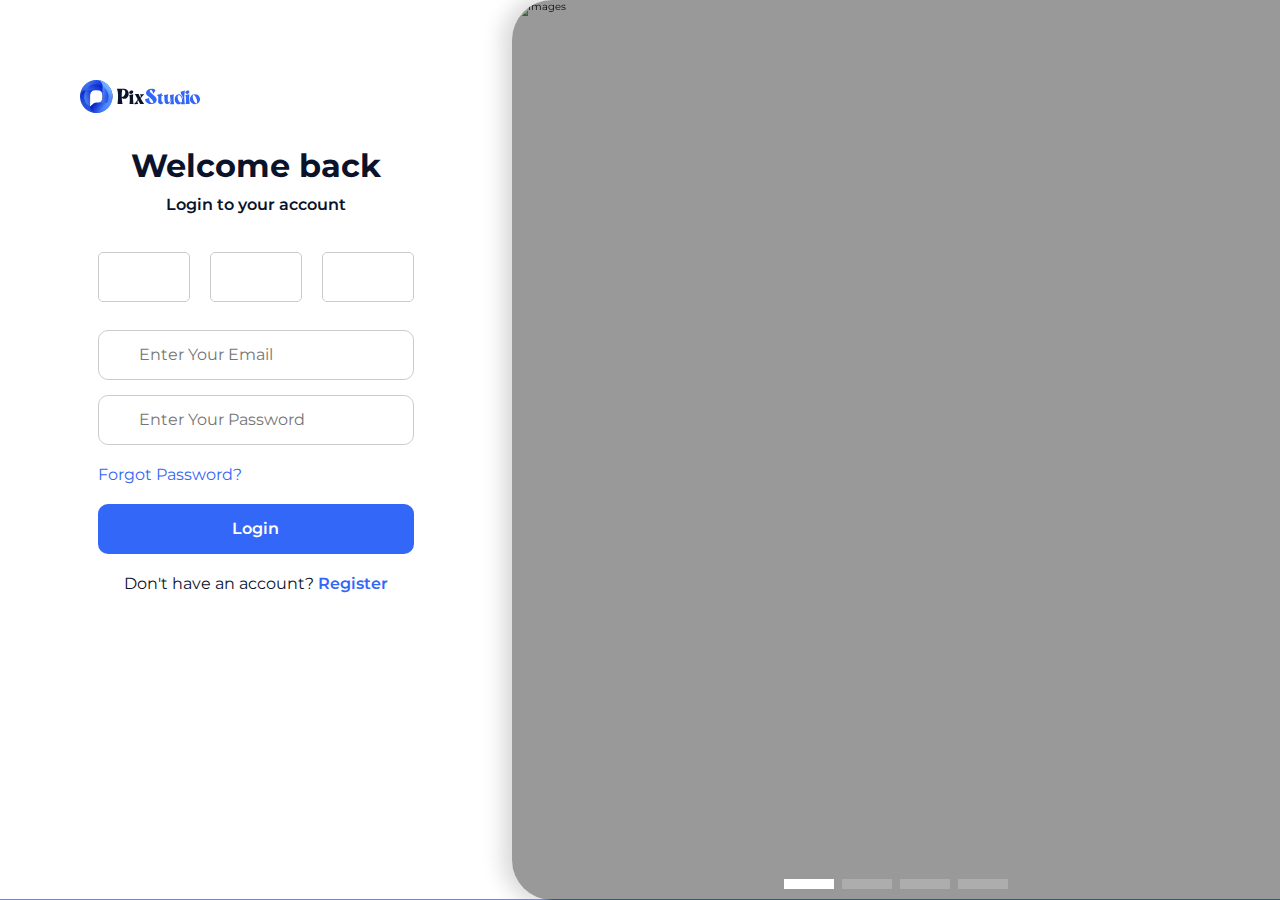
==== login.html @ 45ed2290 "first commit" ====
<!DOCTYPE html>
<html lang="en">
  <head>
    <meta charset="UTF-8" />
    <meta name="viewport" content="width=device-width, initial-scale=1.0" />
    <title>PixStudio - Login</title>

    <!-- Favicon -->
    <link
      rel="shortcut icon"
      href="./assets/Image/favicon.ico"
      type="image/x-icon"
    />
    <link
      rel="shortcut icon"
      href="./assets/Image/apple-touch-icon.png"
      type="image/x-icon"
    />

    <!-- Flaticon Link -->
    <link
      rel="stylesheet"
      href="https://cdn-uicons.flaticon.com/uicons-regular-rounded/css/uicons-regular-rounded.css"
    />
    <link
      rel="stylesheet"
      href="https://cdn-uicons.flaticon.com/uicons-solid-rounded/css/uicons-solid-rounded.css"
    />
    <link
      rel="stylesheet"
      href="https://cdn-uicons.flaticon.com/uicons-brands/css/uicons-brands.css"
    />

    <!-- Css File -->
    <link rel="stylesheet" href="./assets/css/login.css" />

    <!-- Swiper Js CSS File -->
    <link
      rel="stylesheet"
      href="https://cdn.jsdelivr.net/npm/swiper@10/swiper-bundle.min.css"
    />
  </head>
  <body>
    <!-- =========================
          Preloader 
    ========================= -->
    <section class="preloader">
      <div class="spinner"></div>
    </section>

    <!-- =========================
          Login and Slider
    ========================= -->
    <div class="container">
      <div class="login-wrapper">
        <!-- Logo -->
        <div class="logo">
          <a href="./index.html">
            <img src="./assets/Image/Logo.svg" alt="pixhub-logo" />
          </a>
        </div>

        <!-- Login Form -->
        <div class="login-form">
          <div class="title">
            <h1>Welcome back</h1>
            <p>Login to your account</p>
          </div>
          <!-- Social Account Login -->
          <div class="social-media-login">
            <button><i class="fi fi-brands-google"></i></button>
            <button><i class="fi fi-brands-facebook"></i></button>
            <button><i class="fi fi-brands-twitter"></i></button>
          </div>

          <form>
            <div class="input-field">
              <i class="fi fi-rr-envelope"></i>
              <input
                type="email"
                name="email"
                id="email"
                placeholder="Enter Your Email"
                autofocus
                autocomplete="off"
              />
            </div>
            <div class="input-field">
              <i class="fi fi-rr-lock"></i>
              <input
                type="password"
                name="password"
                id="password"
                placeholder="Enter Your Password"
              />
              <i class="fi fi-rr-eye-crossed hide"></i>
            </div>

            <a href="#">Forgot Password?</a>

            <div class="loginBtn">
              <button id="loginBtn">Login</button>
            </div>

            <p>Don't have an account? <a href="./register.html">Register</a></p>
          </form>
        </div>
      </div>

      <!-- Slider -->

      <div class="slider-container">
        <!-- Slider main container -->
        <div class="swiper mySwiper">
          <div class="swiper-wrapper">
            <div class="swiper-slide">
              <img
                src="https://images.pexels.com/photos/285814/pexels-photo-285814.jpeg?auto=compress&cs=tinysrgb&w=940"
                alt="images"
              />
            </div>
            <div class="swiper-slide">
              <img
                src="https://images.pexels.com/photos/3861964/pexels-photo-3861964.jpeg?auto=compress&cs=tinysrgb&w=940"
                alt="images"
              />
            </div>
            <div class="swiper-slide">
              <img
                src="https://images.pexels.com/photos/34578/pexels-photo.jpg?auto=compress&cs=tinysrgb&w=940"
                alt="images"
              />
            </div>
            <div class="swiper-slide">
              <img
                src="https://images.pexels.com/photos/57690/pexels-photo-57690.jpeg?auto=compress&cs=tinysrgb&w=940"
                alt="images"
              />
            </div>
          </div>

          <div class="swiper-pagination"></div>
        </div>
      </div>
    </div>

    <!-- JavaScript File -->
    <script src="https://cdn.jsdelivr.net/npm/sweetalert2@11"></script>
    <script src="https://cdn.jsdelivr.net/npm/swiper@10/swiper-bundle.min.js"></script>
    <script src="./assets/js/login.js"></script>
  </body>
</html>
---- assets/css/login.css ----
@import url("https://fonts.googleapis.com/css2?family=Montserrat:wght@200;300;400;500;600;700;800&display=swap");

* {
  margin: 0;
  padding: 0;
  box-sizing: border-box;
  font-family: "Montserrat", sans-serif;
  list-style: none;
  text-decoration: none;
  outline: none;
}

:root {
  --explore-50: #ecf7ff;
  --explore-100: #dcf0ff;
  --explore-200: #c0e2ff;
  --explore-300: #9acdff;
  --explore-400: #73adff;
  --explore-500: #528cff;
  --explore-600: #3367f8;
  --explore-700: #2652dc;
  --explore-800: #2247b1;
  --explore-900: #24418b;
  --explore-950: #0b132a;
  --grey-color: #7c7c7c;
  --white-color: #fff;
  --border-color: #ccc;
}

::selection {
  background-color: #2652dc;
  color: #fff;
}

::-webkit-scrollbar {
  appearance: none;
  width: 8px;
  height: 8px;
  background-color: #ddd;
  border-radius: 50px;
}
::-webkit-scrollbar-thumb {
  background-color: #ccc;
  border-radius: 50px;
  border: 1px solid #999;
}

html {
  font-size: 62.5%;
  scroll-behavior: smooth;
}

body {
  width: 100%;
  height: 100vh;
  position: relative;
  background-color: var(--white-color);
}

/* preloader Section Design */

.preloader {
  position: fixed;
  width: 100%;
  height: 100%;
  background-color: rgba(255, 255, 255, 0.7);
  backdrop-filter: blur(10px);
  z-index: 9999;
  display: flex;
  align-items: center;
  justify-content: center;
  gap: 2rem;
  transition: 0.3s ease-in-out;
}
.preloader.hide-loader {
  opacity: 0;
  visibility: hidden;
  pointer-events: none;
}
.preloader .spinner {
  width: 9rem;
  height: 9rem;
  border: 5px solid var(--explore-950);
  border-radius: 50%;
  border-top: transparent;
  border-right: transparent;
  border-left: transparent;
  animation: spinner 0.5s infinite linear;
}
.preloader span {
  font-size: 3rem;
  font-weight: 600;
  color: var(--explore-950);
}

@keyframes spinner {
  0% {
    transform: rotate(0%);
  }
  100% {
    transform: rotate(360deg);
  }
}

.container {
  width: 100%;
  height: 100%;
  background-color: var(--white-color);
  display: flex;
  align-items: center;
  justify-content: space-between;
}

.container .login-wrapper {
  width: 40%;
  height: 100%;
  padding: 8rem 8rem;
  display: flex;
  flex-direction: column;
  align-items: center;
  justify-content: space-between;
  gap: 2rem;
}
.login-wrapper .logo {
  width: 100%;
}
.logo img {
  width: 12rem;
}

.login-wrapper .login-form {
  width: 100%;
  height: 100%;
  display: flex;
  flex-direction: column;
  gap: 1.8rem;
}
.login-form .title {
  width: 100%;
  padding: 1rem 0;
  text-align: center;
}
.title h1 {
  font-size: 3.2rem;
  color: var(--explore-950);
  margin-bottom: 1rem;
}
.title p {
  font-size: 1.6rem;
  font-weight: 600;
  color: var(--explore-950);
}

.login-form .social-media-login {
  width: 90%;
  display: flex;
  align-items: center;
  justify-content: space-between;
  gap: 2rem;
  padding: 1rem 0;
  margin: 0 auto;
}
.social-media-login button {
  width: 12rem;
  height: 5rem;
  background-color: var(--white-color);
  border: 1px solid var(--border-color);
  border-radius: 0.5rem;
  text-align: center;
  cursor: pointer;
}
.social-media-login button i {
  line-height: 5rem;
  font-size: 1.8rem;
  color: var(--explore-950);
}
.social-media-login::before {
  content: "";
  position: absolute;
  left: 0;
  bottom: 0;
  width: 100%;
  height: 1px;
  background-color: var(--explore-500);
}

.login-form form {
  width: 100%;
  text-align: center;
  display: flex;
  align-items: center;
  flex-direction: column;
  gap: 1rem;
}
.login-form form .input-field {
  width: 90%;
  height: 5rem;
  border: 1px solid var(--border-color);
  border-radius: 1rem;
  position: relative;
  margin-bottom: 0.5rem;
}
.input-field input {
  position: absolute;
  width: 100%;
  height: 100%;
  top: 0;
  left: 0;
  font-size: 1.6rem;
  color: var(--explore-950);
  border: 0;
  background-color: transparent;
  padding: 0 4rem;
}
.input-field i {
  position: absolute;
  top: 50%;
  transform: translateY(-50%);
  left: 1rem;
  font-size: 1.8rem;
  z-index: 1;
}
.input-field i.hide {
  position: absolute;
  left: 92%;
  cursor: pointer;
}

.login-form form a {
  width: 90%;
  margin: 0.5rem 0 1rem 0;
  text-align: left;
  font-size: 1.6rem;
  color: var(--explore-600);
  transition: 0.2s ease-in-out;
}
.login-form form a:hover {
  text-decoration: underline;
}

.login-form .loginBtn {
  width: 90%;
  height: 5rem;
}

.login-form form button {
  width: 100%;
  height: 100%;
  background-color: var(--explore-600);
  border: 0;
  border-radius: 1rem;
  font-size: 1.6rem;
  font-weight: 600;
  color: var(--white-color);
  cursor: pointer;
  transition: 0.3s ease-in-out;
}
.login-form form button:hover {
  background-color: var(--explore-700);
}

.login-form form p {
  font-size: 1.6rem;
  color: var(--explore-950);
  margin-top: 1rem;
}
.login-form form p a {
  font-weight: 600;
}

.container .slider-container {
  width: 60%;
  height: 100%;
  border-radius: 4rem 0 0 4rem;
  overflow: hidden;
  box-shadow: -5px 0 20px 5px rgba(0, 0, 0, 0.15);
}
.slider-container .swiper {
  width: 100%;
  height: 100%;
}
.swiper .swiper-slide {
  width: 100%;
  height: 100%;
}
.swiper .swiper-slide::before {
  content: "";
  position: absolute;
  top: 0;
  left: 0;
  width: 100%;
  height: 100%;
  background-color: rgba(0, 0, 0, 0.4);
}
.swiper-slide img {
  width: 100%;
  height: 100%;
  object-fit: cover;
}

.swiper .swiper-pagination-bullet {
  width: 5rem;
  height: 1rem;
  border-radius: 0 !important;
  background: var(--white-color);
}
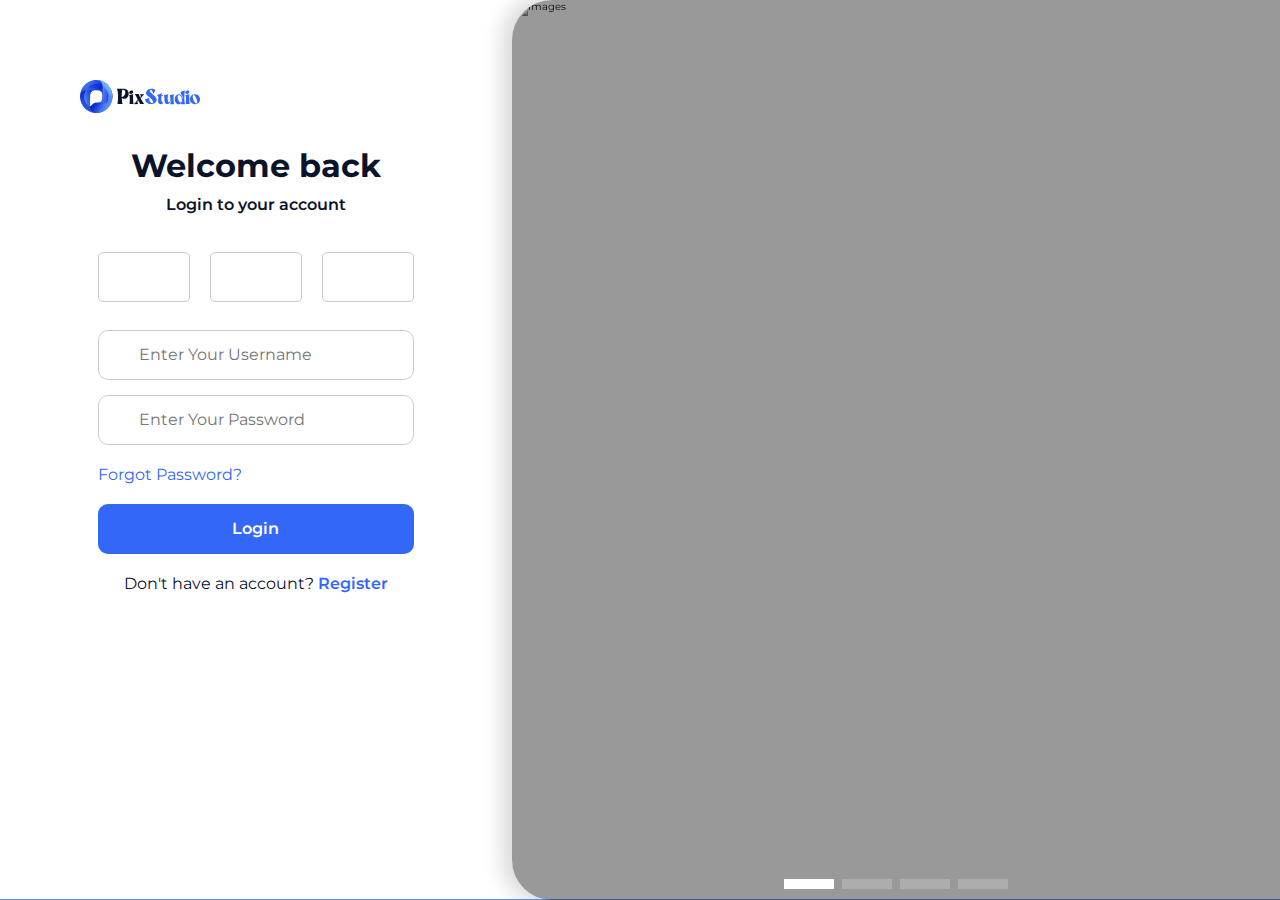
==== commit 4488c0ca: ".../..." ====
--- a/login.html
+++ b/login.html
@@ -33,6 +33,7 @@
 
     <!-- Css File -->
     <link rel="stylesheet" href="./assets/css/login.css" />
+    <link rel="stylesheet" href="./assets/css/responsive.css">
 
     <!-- Swiper Js CSS File -->
     <link
@@ -77,10 +78,10 @@
             <div class="input-field">
               <i class="fi fi-rr-envelope"></i>
               <input
-                type="email"
-                name="email"
-                id="email"
-                placeholder="Enter Your Email"
+                type="text"
+                name="username"
+                id="username"
+                placeholder="Enter Your Username"
                 autofocus
                 autocomplete="off"
               />
@@ -93,7 +94,6 @@
                 id="password"
                 placeholder="Enter Your Password"
               />
-              <i class="fi fi-rr-eye-crossed hide"></i>
             </div>
 
             <a href="#">Forgot Password?</a>
@@ -102,7 +102,7 @@
               <button id="loginBtn">Login</button>
             </div>
 
-            <p>Don't have an account? <a href="./register.html">Register</a></p>
+            <p>Don't have an account? <a href="http://localhost/pixstudio/register.php">Register</a></p>
           </form>
         </div>
       </div>
--- a/assets/css/login.css
+++ b/assets/css/login.css
@@ -120,6 +120,7 @@
   align-items: center;
   justify-content: space-between;
   gap: 2rem;
+  transition: 0.3s ease-in-out;
 }
 .login-wrapper .logo {
   width: 100%;
@@ -274,6 +275,7 @@
   border-radius: 4rem 0 0 4rem;
   overflow: hidden;
   box-shadow: -5px 0 20px 5px rgba(0, 0, 0, 0.15);
+  transition: 0.3s ease-in-out;
 }
 .slider-container .swiper {
   width: 100%;
--- a/assets/css/responsive.css
+++ b/assets/css/responsive.css
@@ -0,0 +1,268 @@
+:root {
+  --explore-50: #ecf7ff;
+  --explore-100: #dcf0ff;
+  --explore-200: #c0e2ff;
+  --explore-300: #9acdff;
+  --explore-400: #73adff;
+  --explore-500: #528cff;
+  --explore-600: #3367f8;
+  --explore-700: #2652dc;
+  --explore-800: #2247b1;
+  --explore-900: #24418b;
+  --explore-950: #0b132a;
+  --grey-color: #7c7c7c;
+  --white-color: #fff;
+  --border-color: #ccc;
+}
+
+html {
+  font-size: 62.5%;
+  scroll-behavior: smooth;
+}
+
+/* @media screen and (max-width: 1200px) {
+  .container .login-wrapper {
+    width: 50%;
+  }
+  .container .slider-container {
+    width: 50%;
+  }
+} */
+
+@media screen and (max-width: 1024px) {
+  .top-btn {
+    width: 3rem;
+    height: 3rem;
+    right: 2.5rem;
+    z-index: 999;
+  }
+  .header {
+    padding: 0 5rem;
+  }
+  .gallery-section {
+    padding: 0 7.5rem;
+  }
+  .preview-image .preview-wrapper {
+    width: 90vw;
+  }
+  .preview-wrapper .image-preview-container {
+    width: 60%;
+  }
+  .preview-wrapper .image-preview-detail {
+    width: 40%;
+  }
+
+  .login-form .social-media-login {
+    width: 100%;
+  }
+  .login-form form .input-field {
+    width: 100%;
+  }
+  .login-form form a {
+    width: 100%;
+  }
+  .login-form .loginBtn {
+    width: 100%;
+  }
+  .container .login-wrapper {
+    width: 50%;
+  }
+  .container .slider-container {
+    width: 50%;
+  }
+
+  footer {
+    flex-direction: column;
+    gap: 2rem;
+  }
+}
+@media screen and (max-width: 768px) {
+  .header {
+    padding: 0 2.5rem;
+  }
+  .header .menu-icon {
+    display: block;
+    display: flex;
+    align-items: center;
+    justify-content: flex-end;
+  }
+  .header .navbar {
+    position: absolute;
+    top: -700%;
+    left: 0;
+    width: 100vw;
+    height: 40rem;
+    padding: 2rem;
+    background-color: var(--white-color);
+    transition: 0.3s ease-in-out;
+    z-index: -1;
+  }
+  .header .navbar.open {
+    top: 100%;
+  }
+  .navbar .nav-links {
+    width: 100%;
+    height: 100%;
+    display: flex;
+    flex-direction: column;
+    align-items: center;
+    justify-content: center;
+  }
+  .nav-links li {
+    width: 20%;
+    height: 5rem;
+    display: flex;
+    align-items: center;
+    justify-content: center;
+    text-align: center;
+  }
+  .nav-links li a {
+    font-size: 1.8rem;
+  }
+  .nav-links a {
+    width: 20%;
+    height: 5rem;
+    display: flex;
+    align-items: center;
+    justify-content: center;
+  }
+  .hero-section {
+    padding: 10rem 0 2.5rem;
+  }
+  .hero-section .wrapper {
+    max-width: 60rem;
+    width: 100%;
+  }
+  .hero-section .wrapper .text h1 {
+    font-size: 4rem;
+    line-height: 5rem;
+  }
+  .hero-section .wrapper .text p {
+    font-size: 1.5rem;
+    line-height: 2.8rem;
+  }
+  .wrapper .search-form {
+    width: 55rem;
+  }
+  .gallery-section {
+    padding: 0 3.75rem;
+  }
+
+  .social-media-login button {
+    width: 15rem;
+  }
+  .container .login-wrapper {
+    width: 100%;
+  }
+  .container .slider-container {
+    display: none;
+  }
+  footer {
+    flex-direction: column;
+    gap: 2rem;
+  }
+  footer .text p {
+    font-size: 1.4rem;
+  }
+}
+
+@media screen and (max-width: 640px) {
+  .hero-section .wrapper {
+    max-width: 50rem;
+    width: 100%;
+  }
+  .hero-section .wrapper .text h1 {
+    font-size: 2.5rem;
+    line-height: 3rem;
+  }
+  .hero-section .wrapper .text p {
+    font-size: 1.2rem;
+    line-height: 1.8rem;
+  }
+  .wrapper .search-form {
+    width: 100%;
+  }
+}
+
+@media screen and (max-width: 480px) {
+  .header {
+    padding: 0 1.172rem;
+  }
+  .nav-links li {
+    width: 40%;
+    height: 5rem;
+    display: flex;
+    align-items: center;
+    justify-content: center;
+    text-align: center;
+  }
+  .nav-links a {
+    width: 40%;
+    height: 5rem;
+    display: flex;
+    align-items: center;
+    justify-content: center;
+  }
+  .hero-section .wrapper {
+    max-width: 40rem;
+    width: 100%;
+  }
+  .hero-section .wrapper .text h1 {
+    font-size: 2.2rem;
+    line-height: 2.4rem;
+  }
+  .hero-section .wrapper .text p {
+    font-size: 1.2rem;
+    line-height: 1.8rem;
+  }
+  .hero-section .wrapper .text span {
+    font-size: 1.2rem;
+    line-height: 1.8rem;
+  }
+  .wrapper .search-form {
+    width: 100%;
+  }
+  .gallery-section {
+    padding: 0 1.172rem;
+  }
+
+  .container .login-wrapper {
+    padding: 4rem;
+  }
+}
+
+@media screen and (max-width: 320px) {
+  .nav-links li {
+    width: 60%;
+    height: 5rem;
+    display: flex;
+    align-items: center;
+    justify-content: center;
+    text-align: center;
+  }
+  .nav-links a {
+    width: 60%;
+    height: 5rem;
+    display: flex;
+    align-items: center;
+    justify-content: center;
+  }
+  .hero-section .wrapper {
+    max-width: 30rem;
+    width: 100%;
+  }
+  .hero-section .wrapper .text h1 {
+    font-size: 1.8rem;
+    line-height: 2.4rem;
+  }
+  .hero-section .wrapper .text p {
+    font-size: 1.2rem;
+    line-height: 1.8rem;
+  }
+  .wrapper .search-form {
+    width: 90%;
+  }
+  .container .login-wrapper {
+    padding: 1rem;
+  }
+}
